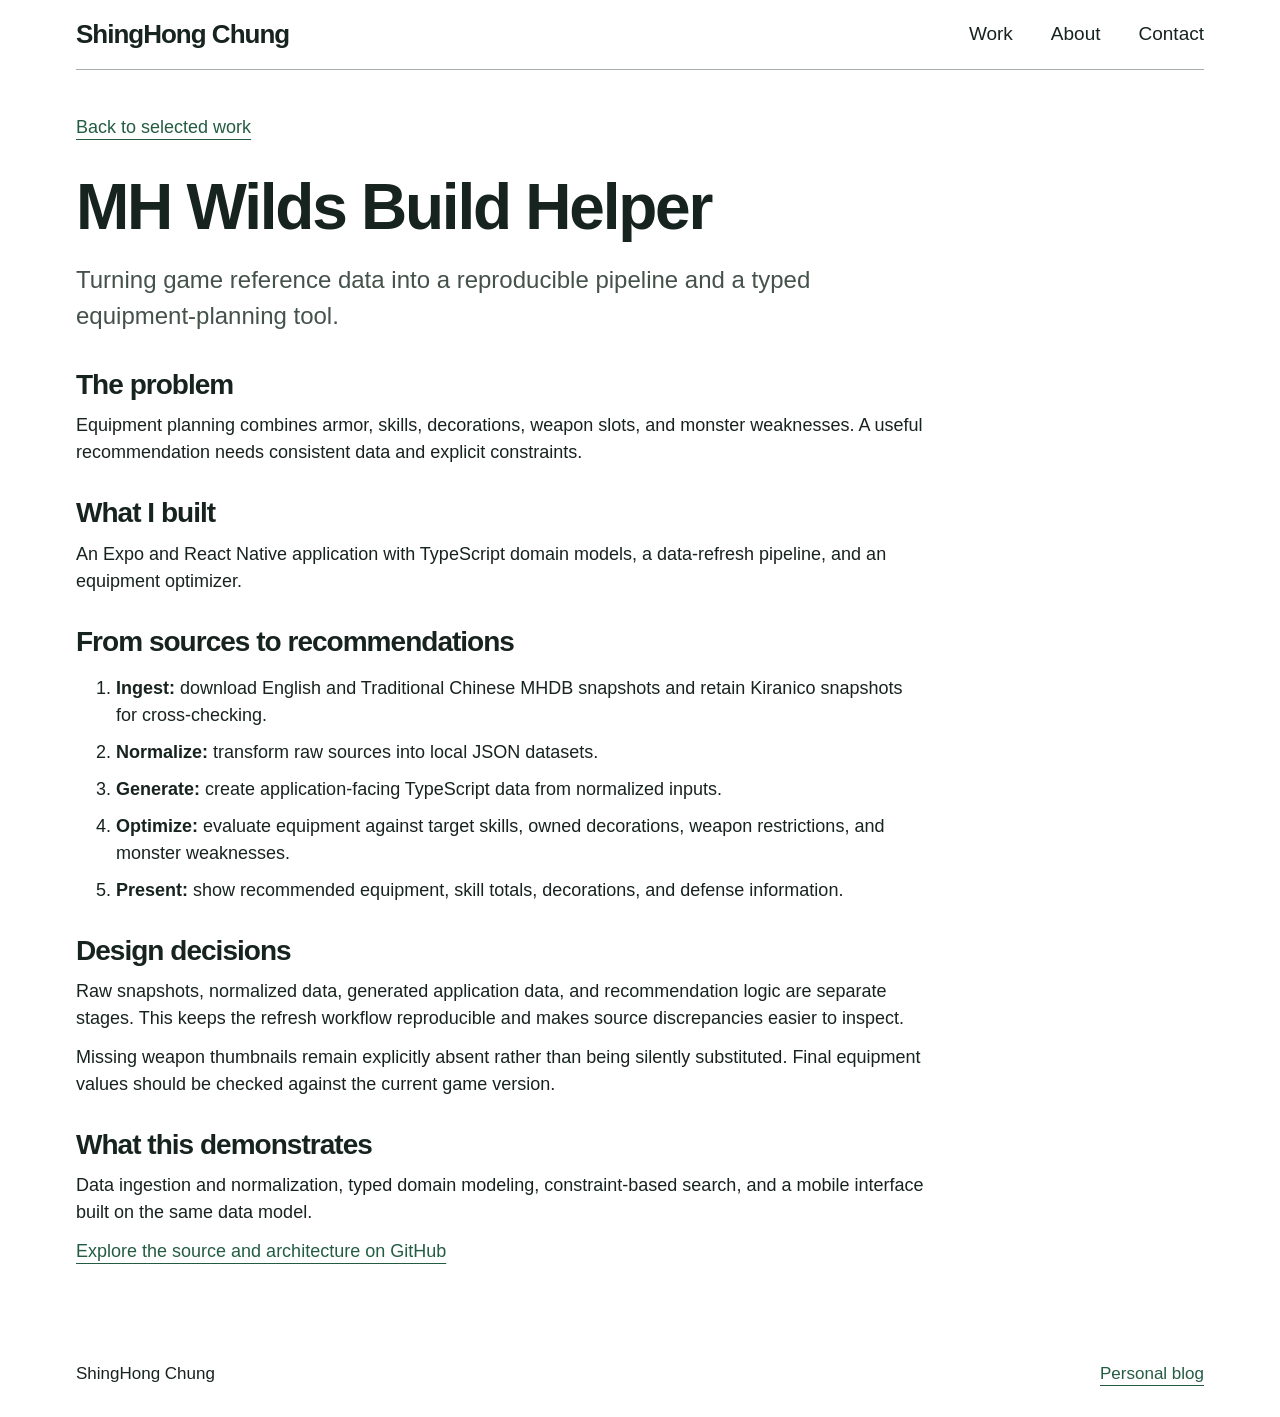
==== site/case-studies/data-pipeline.html @ c5cde7eb "Build professional data and fintech portfolio" ====
<!doctype html>
<html lang="en"><head><meta charset="utf-8"><meta name="viewport" content="width=device-width, initial-scale=1"><title>MH Wilds Data Pipeline — ShingHong Chung</title><meta name="description" content="A reproducible data pipeline and TypeScript equipment optimizer built for MH Wilds."><link rel="icon" href="../favicon.svg" type="image/svg+xml"><link rel="stylesheet" href="../styles.css"></head>
<body><a class="skip-link" href="#main">Skip to content</a><div class="container"><header class="header"><a class="brand" href="../">ShingHong Chung</a><nav aria-label="Main navigation"><a href="../#work">Work</a><a href="../#about">About</a><a href="../#contact">Contact</a></nav></header>
<main id="main" class="case"><a class="back" href="../#work">Back to selected work</a><h1>MH Wilds Build Helper</h1><p class="lead">Turning game reference data into a reproducible pipeline and a typed equipment-planning tool.</p>
<h2>The problem</h2><p>Equipment planning combines armor, skills, decorations, weapon slots, and monster weaknesses. A useful recommendation needs consistent data and explicit constraints.</p>
<h2>What I built</h2><p>An Expo and React Native application with TypeScript domain models, a data-refresh pipeline, and an equipment optimizer.</p>
<h2>From sources to recommendations</h2><ol><li><strong>Ingest:</strong> download English and Traditional Chinese MHDB snapshots and retain Kiranico snapshots for cross-checking.</li><li><strong>Normalize:</strong> transform raw sources into local JSON datasets.</li><li><strong>Generate:</strong> create application-facing TypeScript data from normalized inputs.</li><li><strong>Optimize:</strong> evaluate equipment against target skills, owned decorations, weapon restrictions, and monster weaknesses.</li><li><strong>Present:</strong> show recommended equipment, skill totals, decorations, and defense information.</li></ol>
<h2>Design decisions</h2><p>Raw snapshots, normalized data, generated application data, and recommendation logic are separate stages. This keeps the refresh workflow reproducible and makes source discrepancies easier to inspect.</p><p>Missing weapon thumbnails remain explicitly absent rather than being silently substituted. Final equipment values should be checked against the current game version.</p>
<h2>What this demonstrates</h2><p>Data ingestion and normalization, typed domain modeling, constraint-based search, and a mobile interface built on the same data model.</p>
<p><a href="https://github.com/shinhchung/mh-wilds-build-helper">Explore the source and architecture on GitHub</a></p></main><footer><span>ShingHong Chung</span><a href="https://me.hnghd.com/">Personal blog</a></footer></div></body></html>
---- site/styles.css ----
:root{color-scheme:light;--ink:#17231e;--accent:#245c43;--muted:#45524b;--line:#a8afab;--bg:#fff;font-family:Arial,Helvetica,sans-serif;color:var(--ink);background:var(--bg);font-synthesis:none}
*{box-sizing:border-box}
html{scroll-behavior:smooth;scroll-padding-top:24px}
body{margin:0;font-size:18px;line-height:1.5}
a{color:var(--accent);text-underline-offset:6px;text-decoration-thickness:1px}
a:hover{text-decoration-thickness:2px}
a:focus-visible{outline:3px solid var(--accent);outline-offset:6px}
.container{max-width:1240px;margin:auto;padding:0 56px}
.header{display:flex;align-items:center;justify-content:space-between;gap:24px;min-height:70px;border-bottom:1px solid var(--line)}
.brand{font-size:26px;font-weight:750;letter-spacing:-1px;color:var(--ink);text-decoration:none}
nav{display:flex;gap:38px}nav a{color:var(--ink);font-size:19px;text-decoration:none}nav a:hover{text-decoration:underline}
h1,h2,h3,p{margin:0}h1,h2,h3{line-height:1.08;letter-spacing:-.035em}
h1{font-size:clamp(48px,6.3vw,84px);font-weight:750}
.hero{padding:46px 0 38px;border-bottom:1px solid var(--line)}
.hero p{font-size:23px;line-height:1.45;margin-top:22px;max-width:1050px}
.actions{display:flex;align-items:center;gap:32px;margin-top:27px;font-size:21px;font-weight:700}
.button{display:inline-block;color:#fff;background:var(--accent);padding:11px 30px;text-decoration:none;border:1px solid var(--accent)}
.button:hover{background:#193f2f;text-decoration:none}
h2{font-size:36px;font-weight:750}.work-heading{padding:24px 0 16px}
.project{display:grid;grid-template-columns:90px minmax(0,1fr) auto;gap:24px;align-items:center;border-top:1px solid var(--line);padding:16px 0 20px}
.project:last-child{border-bottom:1px solid var(--line)}
.number{font-size:29px;font-weight:700;align-self:start;line-height:1.15}
h3{font-size:26px;font-weight:750;letter-spacing:-.025em}
.project p{margin-top:4px;font-size:18px}.project .tech{font-size:16px;margin-top:5px}
.project-link{font-size:20px;white-space:nowrap}
.band{padding:28px 0;border-bottom:1px solid var(--line)}.band p{font-size:20px;margin-top:9px}
.contact-links{display:flex;gap:36px;margin-top:9px;font-size:21px;font-weight:700}
footer{display:flex;justify-content:space-between;gap:24px;padding:20px 0 30px;font-size:17px}
.skip-link{position:absolute;top:-80px;left:16px;padding:10px;background:#fff;z-index:2}.skip-link:focus{top:8px}
.case{max-width:850px;padding:44px 0 64px}.back{display:inline-block;margin-bottom:32px}
.case h1{font-size:clamp(40px,5vw,64px)}.case .lead{font-size:24px;color:var(--muted);margin:20px 0 36px}
.case h2{font-size:28px;margin:32px 0 12px}.case p{margin:12px 0}.case ul{padding-left:24px}.case li{margin:10px 0}.case code{font-size:.9em;overflow-wrap:anywhere}.case .context{border-left:3px solid var(--accent);padding:4px 0 4px 20px;margin-top:28px}.case a{overflow-wrap:anywhere}
@media(min-width:1500px){.container{max-width:1360px}h1{font-size:90px}}
@media(max-width:900px){.container{padding:0 28px}h1{font-size:clamp(46px,7vw,66px)}.hero p{font-size:21px}.desktop-break{display:none}.project{grid-template-columns:44px minmax(0,1fr);gap:12px}.project-link{grid-column:2;font-size:18px}.brand{font-size:23px}nav{gap:24px}h2{font-size:32px}}
@media(max-width:540px){.container{padding:0 22px}.header{align-items:flex-start;flex-direction:column;gap:14px;padding:19px 0;min-height:0}.brand{font-size:24px}nav{gap:30px}nav a{font-size:16px}.hero{padding:36px 0 32px}h1{font-size:clamp(38px,9.8vw,52px);letter-spacing:-.045em}.hero p{font-size:19px;margin-top:20px}.actions{gap:24px;font-size:17px}.button{padding:12px 18px}h2{font-size:29px}.work-heading{padding:26px 0 18px}.project{padding:22px 0;row-gap:14px;column-gap:10px;grid-template-columns:32px minmax(0,1fr)}.number{font-size:23px}h3{font-size:23px;line-height:1.15}.project p{font-size:17px;line-height:1.5}.project .tech{font-size:14px;color:var(--muted)}.band{padding:28px 0}.band p{font-size:18px}.contact-links{font-size:19px}footer{font-size:14px;gap:12px}.case{padding-top:28px}.case .lead{font-size:21px}}
@media(prefers-reduced-motion:reduce){html{scroll-behavior:auto}}
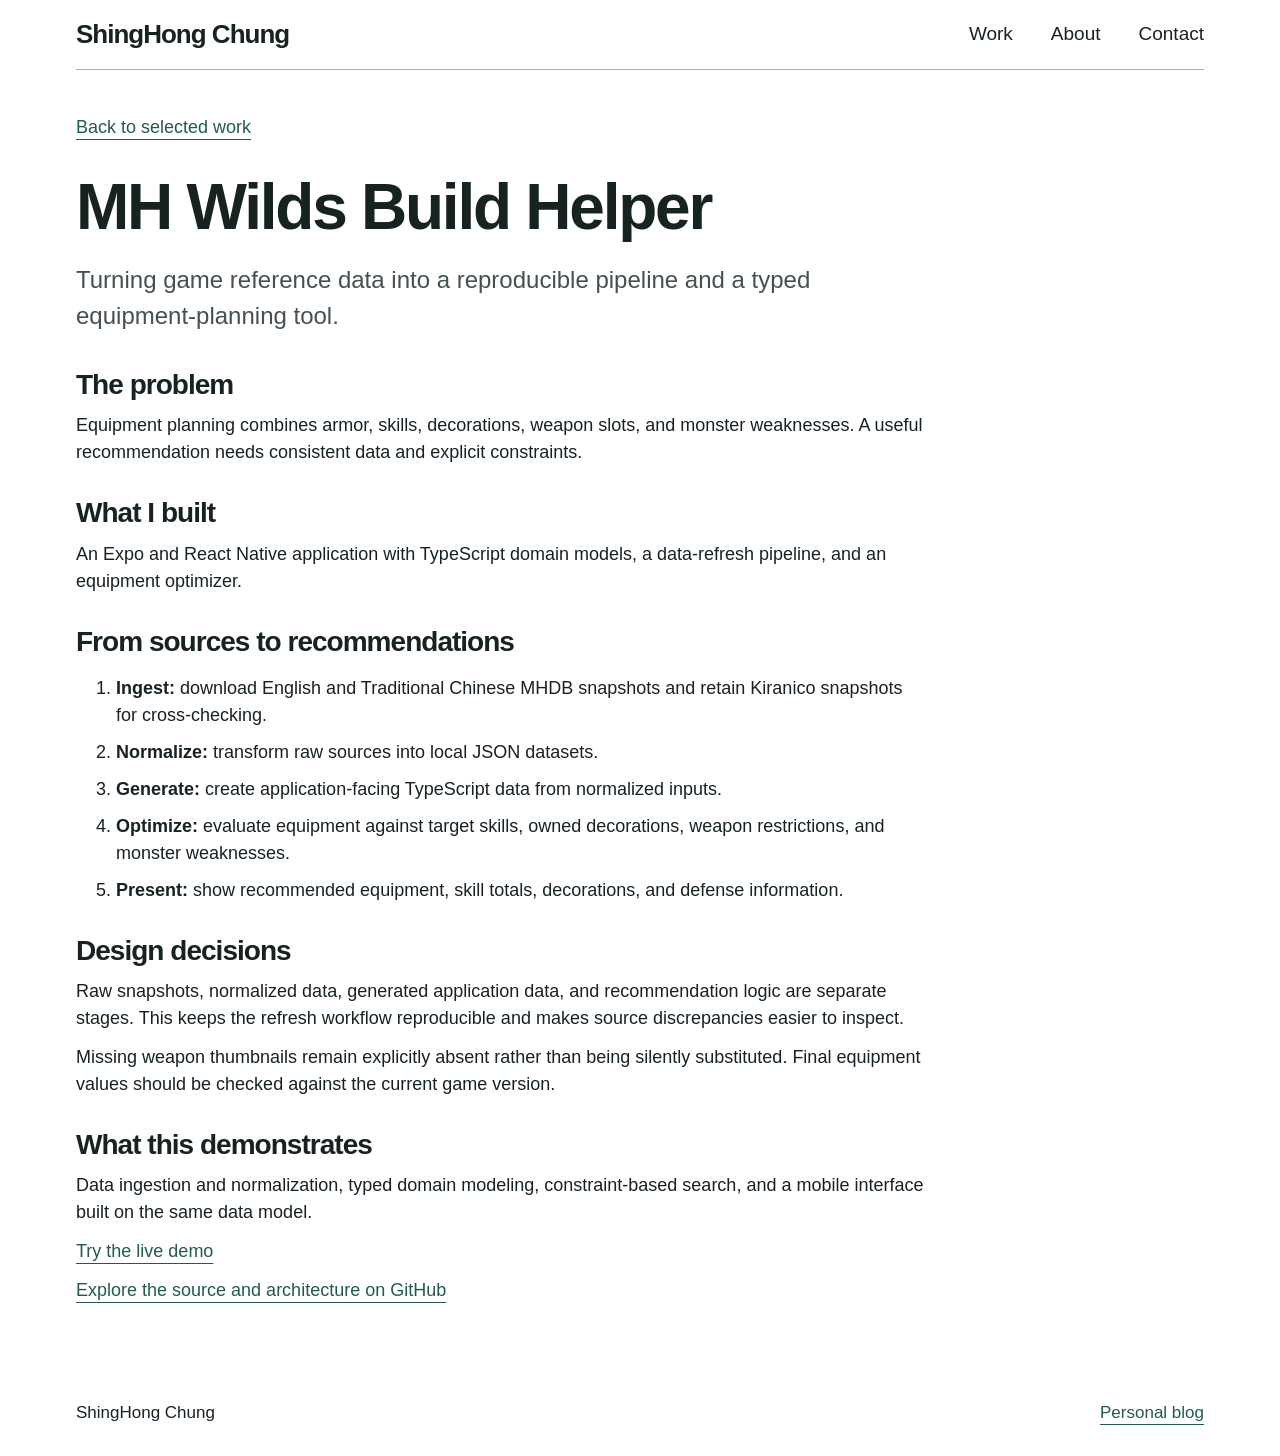
==== commit ed392aa8: "Focus portfolio on projects and add MH Wilds demo" ====
--- a/site/case-studies/data-pipeline.html
+++ b/site/case-studies/data-pipeline.html
@@ -7,4 +7,4 @@
 <h2>From sources to recommendations</h2><ol><li><strong>Ingest:</strong> download English and Traditional Chinese MHDB snapshots and retain Kiranico snapshots for cross-checking.</li><li><strong>Normalize:</strong> transform raw sources into local JSON datasets.</li><li><strong>Generate:</strong> create application-facing TypeScript data from normalized inputs.</li><li><strong>Optimize:</strong> evaluate equipment against target skills, owned decorations, weapon restrictions, and monster weaknesses.</li><li><strong>Present:</strong> show recommended equipment, skill totals, decorations, and defense information.</li></ol>
 <h2>Design decisions</h2><p>Raw snapshots, normalized data, generated application data, and recommendation logic are separate stages. This keeps the refresh workflow reproducible and makes source discrepancies easier to inspect.</p><p>Missing weapon thumbnails remain explicitly absent rather than being silently substituted. Final equipment values should be checked against the current game version.</p>
 <h2>What this demonstrates</h2><p>Data ingestion and normalization, typed domain modeling, constraint-based search, and a mobile interface built on the same data model.</p>
-<p><a href="https://github.com/shinhchung/mh-wilds-build-helper">Explore the source and architecture on GitHub</a></p></main><footer><span>ShingHong Chung</span><a href="https://me.hnghd.com/">Personal blog</a></footer></div></body></html>
+<p><a href="https://me.hnghd.com/mh-wilds-build-helper/">Try the live demo</a></p><p><a href="https://github.com/shinhchung/mh-wilds-build-helper">Explore the source and architecture on GitHub</a></p></main><footer><span>ShingHong Chung</span><a href="https://me.hnghd.com/">Personal blog</a></footer></div></body></html>
--- a/site/styles.css
+++ b/site/styles.css
@@ -23,6 +23,7 @@
 h3{font-size:26px;font-weight:750;letter-spacing:-.025em}
 .project p{margin-top:4px;font-size:18px}.project .tech{font-size:16px;margin-top:5px}
 .project-link{font-size:20px;white-space:nowrap}
+.project-links{display:flex;flex-direction:column;align-items:flex-end;gap:8px}
 .band{padding:28px 0;border-bottom:1px solid var(--line)}.band p{font-size:20px;margin-top:9px}
 .contact-links{display:flex;gap:36px;margin-top:9px;font-size:21px;font-weight:700}
 footer{display:flex;justify-content:space-between;gap:24px;padding:20px 0 30px;font-size:17px}
@@ -31,6 +32,6 @@
 .case h1{font-size:clamp(40px,5vw,64px)}.case .lead{font-size:24px;color:var(--muted);margin:20px 0 36px}
 .case h2{font-size:28px;margin:32px 0 12px}.case p{margin:12px 0}.case ul{padding-left:24px}.case li{margin:10px 0}.case code{font-size:.9em;overflow-wrap:anywhere}.case .context{border-left:3px solid var(--accent);padding:4px 0 4px 20px;margin-top:28px}.case a{overflow-wrap:anywhere}
 @media(min-width:1500px){.container{max-width:1360px}h1{font-size:90px}}
-@media(max-width:900px){.container{padding:0 28px}h1{font-size:clamp(46px,7vw,66px)}.hero p{font-size:21px}.desktop-break{display:none}.project{grid-template-columns:44px minmax(0,1fr);gap:12px}.project-link{grid-column:2;font-size:18px}.brand{font-size:23px}nav{gap:24px}h2{font-size:32px}}
+@media(max-width:900px){.container{padding:0 28px}h1{font-size:clamp(46px,7vw,66px)}.hero p{font-size:21px}.desktop-break{display:none}.project{grid-template-columns:44px minmax(0,1fr);gap:12px}.project-link{grid-column:2;font-size:18px}.project-links{grid-column:2;align-items:flex-start;gap:10px}.brand{font-size:23px}nav{gap:24px}h2{font-size:32px}}
 @media(max-width:540px){.container{padding:0 22px}.header{align-items:flex-start;flex-direction:column;gap:14px;padding:19px 0;min-height:0}.brand{font-size:24px}nav{gap:30px}nav a{font-size:16px}.hero{padding:36px 0 32px}h1{font-size:clamp(38px,9.8vw,52px);letter-spacing:-.045em}.hero p{font-size:19px;margin-top:20px}.actions{gap:24px;font-size:17px}.button{padding:12px 18px}h2{font-size:29px}.work-heading{padding:26px 0 18px}.project{padding:22px 0;row-gap:14px;column-gap:10px;grid-template-columns:32px minmax(0,1fr)}.number{font-size:23px}h3{font-size:23px;line-height:1.15}.project p{font-size:17px;line-height:1.5}.project .tech{font-size:14px;color:var(--muted)}.band{padding:28px 0}.band p{font-size:18px}.contact-links{font-size:19px}footer{font-size:14px;gap:12px}.case{padding-top:28px}.case .lead{font-size:21px}}
 @media(prefers-reduced-motion:reduce){html{scroll-behavior:auto}}
